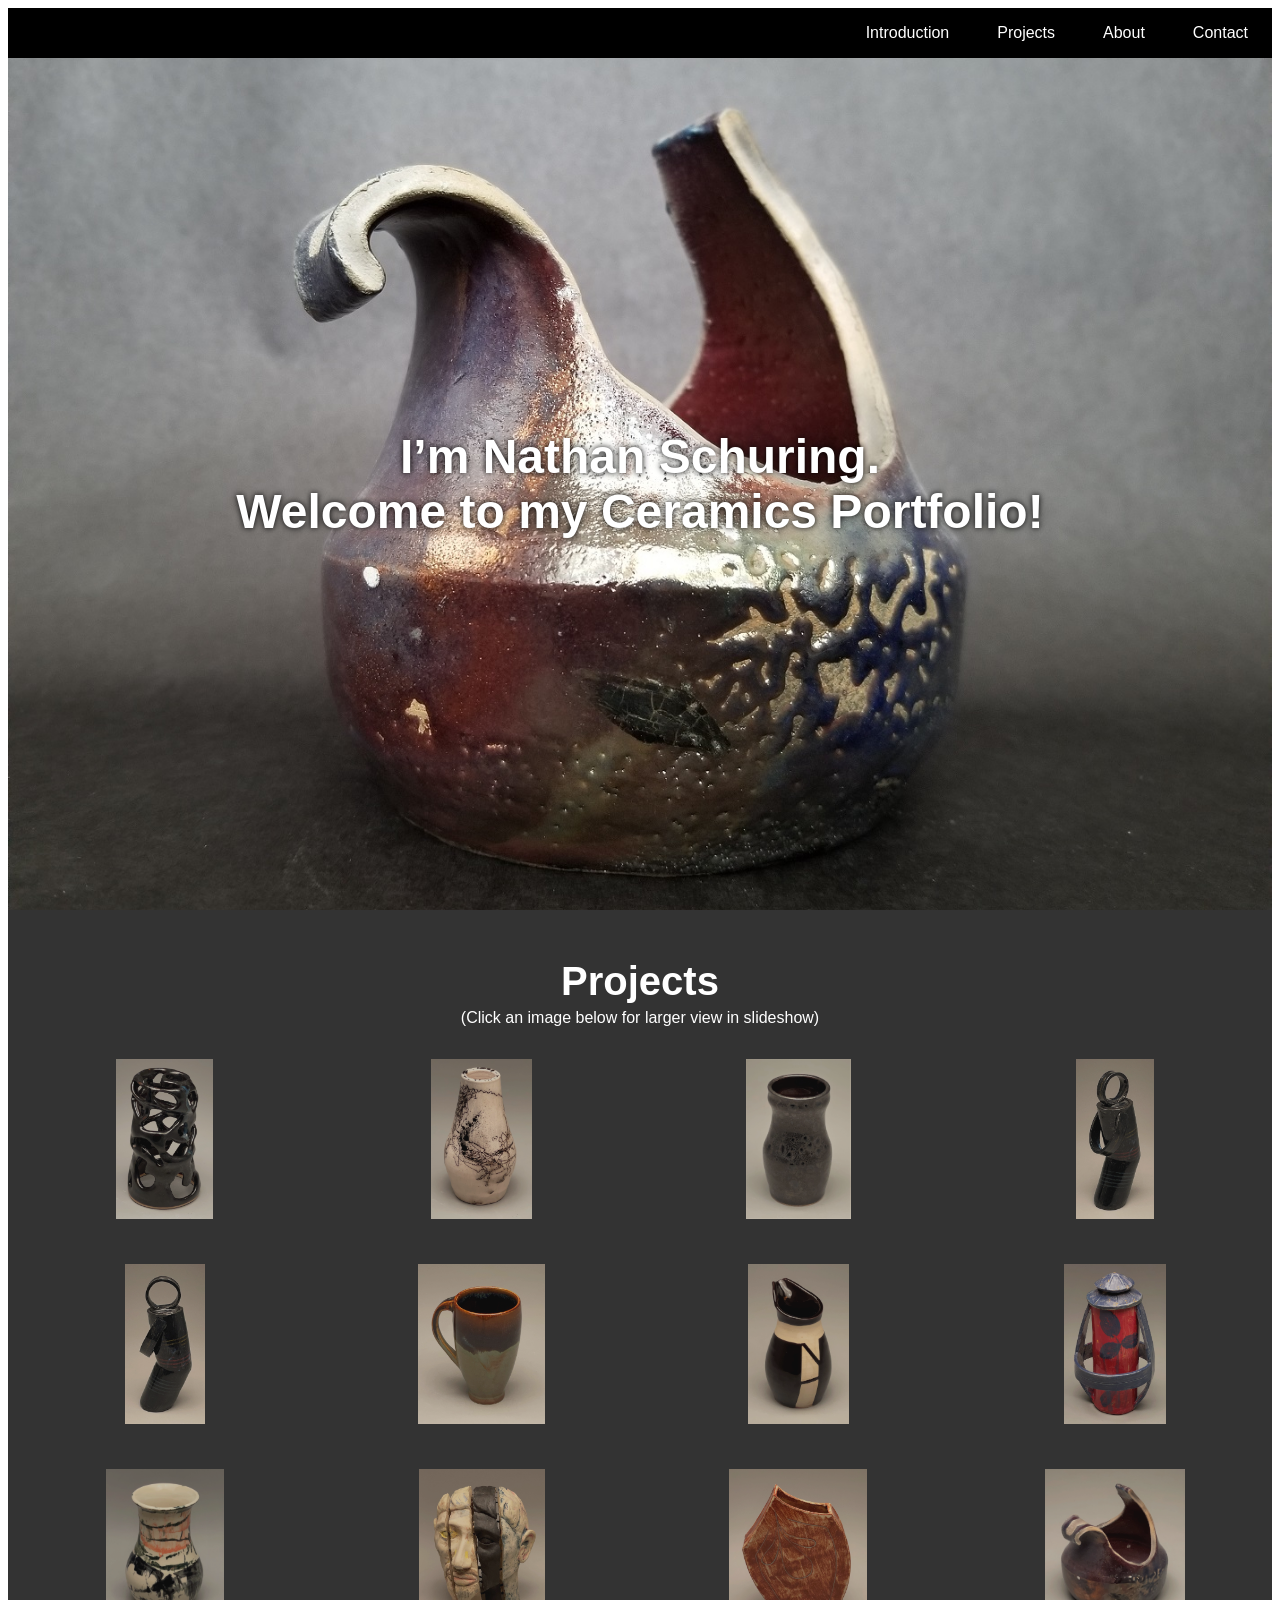
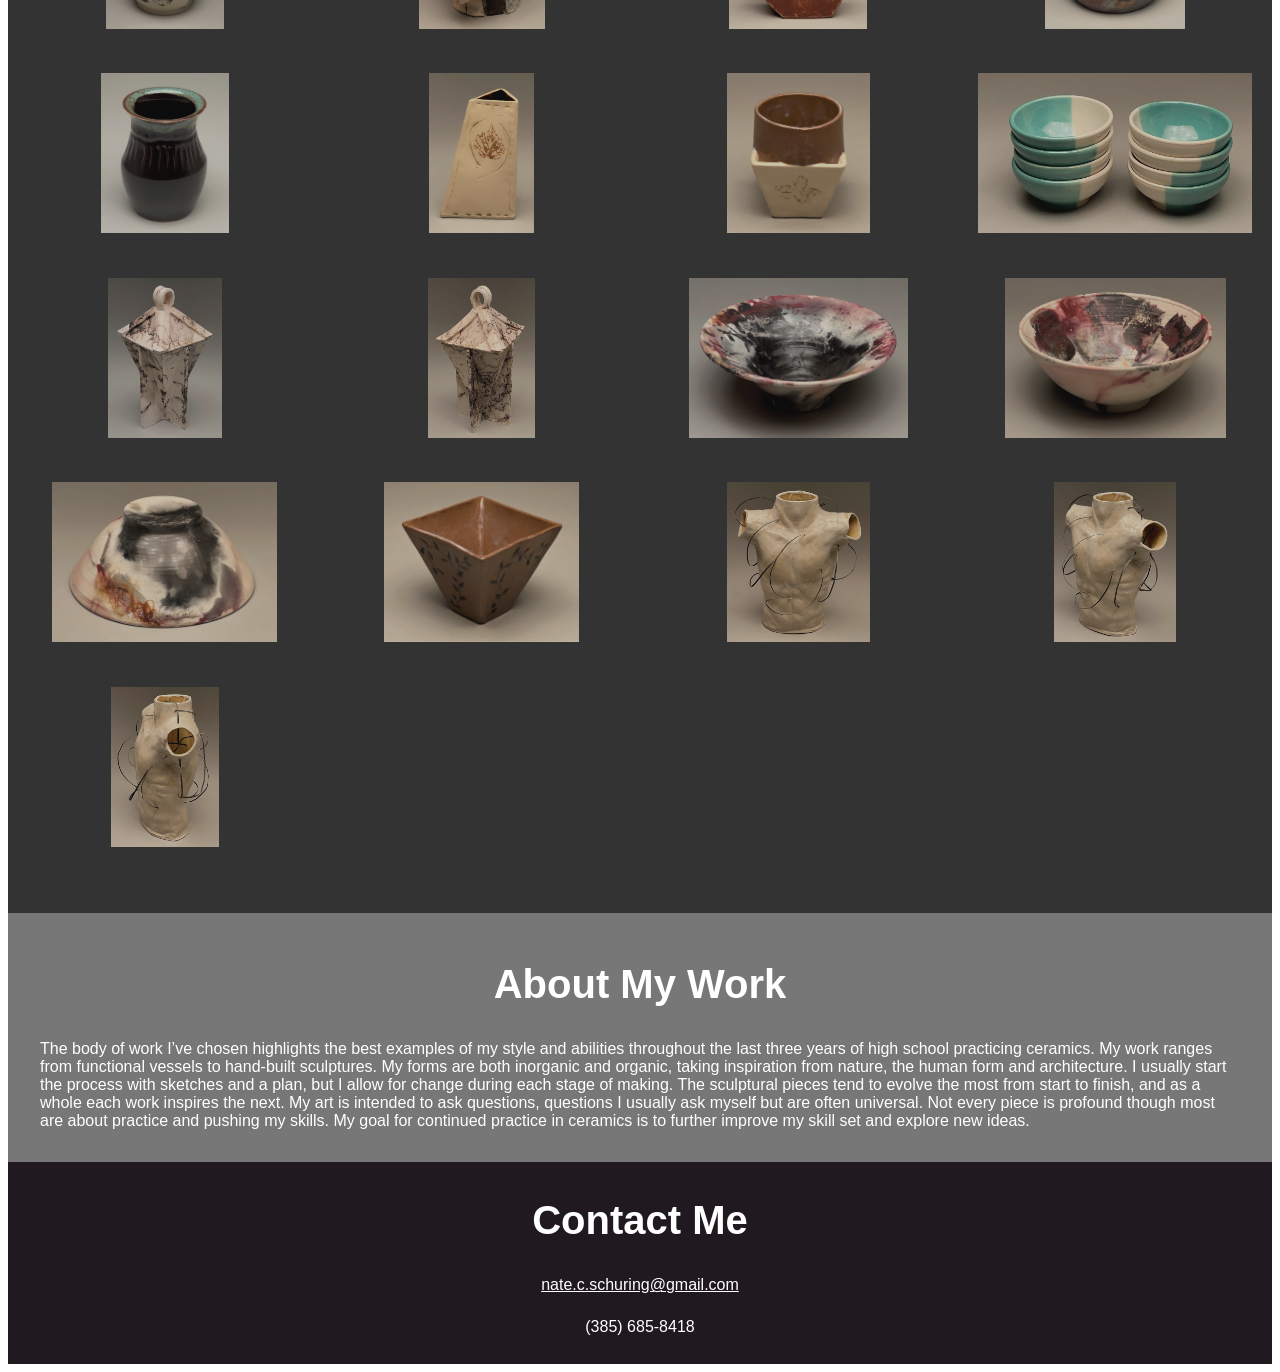
==== index.html @ 5fd90b43 "Edit of About narrative" ====
<!DOCTYPE html>

<html lang="en">

<head>

  <meta charset="utf-8" />

  <meta name="viewport" content="width=device-width, initial-scale=1.0" />

  <!--[if lt IE 9]>
    <script src="https://oss.maxcdn.com/libs/html5shiv/3.7.0/html5shiv.js"></script>
  <![endif]-->

<title>Nate Schuring’s Ceramics</title>

<link rel="stylesheet" type="text/css" href="nates.css">

<script src="nates.js">
</script>

<style>

</style>

</head>


<body id="top">

  <nav class="navbar" id="navbar">
    <div class="container" onclick="hamToggle(this)">
      <div class="bar1"></div>
      <div class="bar2"></div>
      <div class="bar3"></div>
    </div>

    <a href="#top">Introduction</a>
    <a href="#projects">Projects</a>
    <a href="#about">About</a>
    <a href="#contact">Contact</a>

  </nav>


  <section id="welcome-section">
    <h1>
      I’m Nathan Schuring.<br />
      Welcome to my Ceramics Portfolio!
    </h1>
    
  </section>

  <section id="projects">
    <h2>
      Projects
    </h2>
    <p>(Click an image below for larger view in slideshow)
    </p>

    <div id="proj-pics">


      <div class="project-tile">
        <img class="img-responsive"
            src="IMG_8997.JPG" 
             onclick="openModal();currentSlide(1)"
             alt="">
      </div>

      <div class="project-tile">
        <img class="img-responsive"
            src="IMG_9013.JPG" 
             onclick="openModal();currentSlide(2)"
             alt="">
      </div>

      <div class="project-tile">
        <img class="img-responsive"
            src="IMG_9045.JPG" 
             onclick="openModal();currentSlide(3)"
             alt="">
      </div>

      <div class="project-tile">
        <img class="img-responsive"
            src="IMG_9053.JPG" 
             onclick="openModal();currentSlide(4)"
             alt="">
      </div>

      <div class="project-tile">
        <img class="img-responsive"
            src="IMG_9064.JPG" 
             onclick="openModal();currentSlide(5)"
             alt="">
      </div>

      <div class="project-tile">
        <img class="img-responsive"
            src="IMG_9075.JPG" 
             onclick="openModal();currentSlide(6)"
             alt="">
      </div>

      <div class="project-tile">
        <img class="img-responsive"
            src="IMG_9104.JPG" 
             onclick="openModal();currentSlide(7)"
             alt="">
      </div>

      <div class="project-tile">
        <img class="img-responsive"
            src="IMG_9137.JPG" 
             onclick="openModal();currentSlide(8)"
             alt="">
      </div>

      <div class="project-tile">
        <img class="img-responsive"
            src="IMG_9177.JPG" 
             onclick="openModal();currentSlide(9)"
             alt="">
      </div>

      <div class="project-tile">
        <img class="img-responsive"
            src="IMG_9205.JPG" 
             onclick="openModal();currentSlide(10)"
             alt="">
      </div>

      <div class="project-tile">
        <img class="img-responsive"
            src="IMG_9237.JPG" 
             onclick="openModal();currentSlide(11)"
             alt="">
      </div>

      <div class="project-tile">
        <img class="img-responsive"
            src="IMG_9299.JPG" 
             onclick="openModal();currentSlide(12)"
             alt="">
      </div>

      <div class="project-tile">
        <img class="img-responsive"
            src="IMG_9336.JPG" 
             onclick="openModal();currentSlide(13)"
             alt="">
      </div>

      <div class="project-tile">
        <img class="img-responsive"
            src="IMG_9363.JPG" 
             onclick="openModal();currentSlide(14)"
             alt="">
      </div>

      <div class="project-tile">
        <img class="img-responsive"
            src="IMG_9386.JPG" 
             onclick="openModal();currentSlide(15)"
             alt="">
      </div>

      <div class="project-tile">
        <img class="img-responsive"
            src="IMG_9414.JPG" 
             onclick="openModal();currentSlide(16)"
             alt="">
      </div>

      <div class="project-tile">
        <img class="img-responsive"
            src="IMG_9429.JPG" 
             onclick="openModal();currentSlide(17)"
             alt="">
      </div>

      <div class="project-tile">
        <img class="img-responsive"
            src="IMG_9456.JPG" 
             onclick="openModal();currentSlide(18)"
             alt="">
      </div>

      <div class="project-tile">
        <img class="img-responsive"
            src="IMG_9475.JPG" 
             onclick="openModal();currentSlide(19)"
             alt="">
      </div>

      <div class="project-tile">
        <img class="img-responsive"
            src="IMG_9497.JPG" 
             onclick="openModal();currentSlide(20)"
             alt="">
      </div>

      <div class="project-tile">
        <img class="img-responsive"
            src="IMG_9535.JPG" 
             onclick="openModal();currentSlide(21)"
             alt="">
      </div>

      <div class="project-tile">
        <img class="img-responsive"
            src="IMG_9545.JPG" 
             onclick="openModal();currentSlide(22)"
             alt="">
      </div>

      <div class="project-tile">
        <img class="img-responsive"
            src="IMG_9574.JPG" 
             onclick="openModal();currentSlide(23)"
             alt="">
      </div>

      <div class="project-tile">
        <img class="img-responsive"
            src="IMG_9598.JPG" 
             onclick="openModal();currentSlide(24)"
             alt="">
      </div>

      <div class="project-tile">
        <img class="img-responsive"
            src="IMG_9615.JPG" 
             onclick="openModal();currentSlide(25)"
             alt="">
      </div>





    </div> <! /#proj-pics -->

  </section>
  
  
  <!-- The Modal/Lightbox -->
<div id="myModal" class="modal">
  <span class="close cursor" onclick="closeModal()">&times;</span>
  <div class="modal-content">

    <div class="mySlides">
      <div class="numbertext">1 / 25</div>
      <img class="img-responsive" src="IMG_8997.JPG">
    </div>

    <div class="mySlides">
      <div class="numbertext">2 / 25</div>
      <img class="img-responsive" src="IMG_9013.JPG">
    </div>

    <div class="mySlides">
      <div class="numbertext">3 / 25</div>
      <img class="img-responsive" src="IMG_9045.JPG">
    </div>

    <div class="mySlides">
      <div class="numbertext">4 / 25</div>
      <img class="img-responsive" src="IMG_9053.JPG">
    </div>

    <div class="mySlides">
      <div class="numbertext">5 / 25</div>
      <img class="img-responsive" src="IMG_9064.JPG">
    </div>

    <div class="mySlides">
      <div class="numbertext">6 / 25</div>
      <img class="img-responsive" src="IMG_9075.JPG">
    </div>

    <div class="mySlides">
      <div class="numbertext">7 / 25</div>
      <img class="img-responsive" src="IMG_9104.JPG">
    </div>

    <div class="mySlides">
      <div class="numbertext">8 / 25</div>
      <img class="img-responsive" src="IMG_9137.JPG">
    </div>

    <div class="mySlides">
      <div class="numbertext">9 / 25</div>
      <img class="img-responsive" src="IMG_9177.JPG">
    </div>

    <div class="mySlides">
      <div class="numbertext">10 / 25</div>
      <img class="img-responsive" src="IMG_9205.JPG">
    </div>

    <div class="mySlides">
      <div class="numbertext">11 / 25</div>
      <img class="img-responsive" src="IMG_9237.JPG">
    </div>

    <div class="mySlides">
      <div class="numbertext">12 / 25</div>
      <img class="img-responsive" src="IMG_9299.JPG">
    </div>

    <div class="mySlides">
      <div class="numbertext">13 / 25</div>
      <img class="img-responsive" src="IMG_9336.JPG">
    </div>

    <div class="mySlides">
      <div class="numbertext">14 / 25</div>
      <img class="img-responsive" src="IMG_9363.JPG">
    </div>

    <div class="mySlides">
      <div class="numbertext">15 / 25</div>
      <img class="img-responsive" src="IMG_9386.JPG">
    </div>

    <div class="mySlides">
      <div class="numbertext">16 / 25</div>
      <img class="img-responsive" src="IMG_9414.JPG">
    </div>

    <div class="mySlides">
      <div class="numbertext">17 / 25</div>
      <img class="img-responsive" src="IMG_9429.JPG">
    </div>

    <div class="mySlides">
      <div class="numbertext">18 / 25</div>
      <img class="img-responsive" src="IMG_9456.JPG">
    </div>

    <div class="mySlides">
      <div class="numbertext">19 / 25</div>
      <img class="img-responsive" src="IMG_9475.JPG">
    </div>

    <div class="mySlides">
      <div class="numbertext">20 / 25</div>
      <img class="img-responsive" src="IMG_9497.JPG">
    </div>

    <div class="mySlides">
      <div class="numbertext">21 / 25</div>
      <img class="img-responsive" src="IMG_9535.JPG">
    </div>

    <div class="mySlides">
      <div class="numbertext">22 / 25</div>
      <img class="img-responsive" src="IMG_9545.JPG">
    </div>

    <div class="mySlides">
      <div class="numbertext">23 / 25</div>
      <img class="img-responsive" src="IMG_9574.JPG">
    </div>

    <div class="mySlides">
      <div class="numbertext">24 / 25</div>
      <img class="img-responsive" src="IMG_9598.JPG">
    </div>

    <div class="mySlides">
      <div class="numbertext">25 / 25</div>
      <img class="img-responsive" src="IMG_9615.JPG">
    </div>



    <!-- Next/previous controls -->
    <a class="prev" onclick="plusSlides(-1)">&#10094;</a>
    <a class="next" onclick="plusSlides(1)">&#10095;</a>

    <!-- Caption text -->
    <div class="caption-container">
      <p id="caption"></p>
    </div>

  </div>
</div>
<!-- / of The Modal/Lightbox -->
  


  <section id="about">
    <h2>
      About My Work
    </h2>

    <p>The body of work I’ve chosen highlights the best examples of my style and abilities throughout the last three years of high school practicing ceramics. My work ranges from functional vessels to hand-built sculptures. My forms are both inorganic and organic, taking inspiration from nature, the human form and architecture. I usually start the process with sketches and a plan, but I allow for change during each stage of making. The sculptural pieces tend to evolve the most from start to finish, and as a whole each work inspires the next. My art is intended to ask questions, questions I usually ask myself but are often universal. Not every piece is profound though most are about practice and pushing my skills. My goal for continued practice in ceramics is to further improve my skill set and explore new ideas. 
    </p>

  </section>


  <section id="contact">
    <h2>
      Contact Me
    </h2>
    <a href="mailto:nate.c.schuring@gmail.com">nate.c.schuring@gmail.com</a>
    <p>(385) 685-8418</p>
  </section>


</body>
</html>
---- nates.css ----
* {
  box-sizing: border-box;
}

body {
  font-family:Verdana,Arial,sans-serif;
}
  
nav {
  background-color: black;
  width: 100%;
  display: flex;
  flex-direction: row;
  justify-content: flex-end;
  position: -webkit-sticky;
  position: sticky;
  top: 0;
  left: 0;
  z-index: 1;
}

.navbar a {
  color: white;
  padding: 1em 1.5em;
  text-decoration: none;
}

nav a:hover {
  color: black;
  background-color: #ddd;
}

.container {
    display: none;
}

#menu .container:hover {
    background-color: #444;
}

.bar1, .bar2, .bar3 {
  width: 20px;
  height: 3px;
  background-color: #fff;
  transition: 0.3s;
}

.bar1 {
    margin: 1px 0px 3px 0px;
}

.bar2 {
    margin: 3px 0px 3px 0px;
}

.bar3 {
    margin: 3px 0px 3px 0px;
}

.change .bar1 {
  -ms-transform: rotate(-45deg) translate(-4px, 4px);
  -webkit-transform: rotate(-45deg) translate(-4px, 4px);
  transform: rotate(-45deg) translate(-4px, 4px);
}

.change .bar2 {opacity: 0;}

.change .bar3 {
  margin: 3px 0px 3px 0px;
  -ms-transform: rotate(45deg) translate(-4.5px, -4.5px);
  -webkit-transform: rotate(45deg) translate(-4.5px, -4.5px);
  transform: rotate(45deg) translate(-4.5px, -4.5px);
}



#welcome-section {
  background-color: #334;
  color: white;
  text-shadow: 0 0 6px #000;
  height: calc(100vh - 3em);
  background-color: #889499;
  background-image: url('bg2.jpg');
  background-repeat: no-repeat;
  background-size: 100% 100%;
  background-position: center;
  background-size: cover;
  display: flex;
  flex-direction: column;
  justify-content: center;
  align-items: center;
  width: 100%;
}

h1 {
  text-align: center;
  font-size: 3em;
}

h2 {
  text-align: center;
  font-size: 2.5em;
  color: white;
}

#about {
  background-color: #777;
  padding: 1em 2em;
}

#about p {
  color: white;
/*  text-shadow: 0px 0px 2px black; */
}



#projects {
  background-color: #333;
  padding-top: 1em;
}

#projects p {
  color: white;
  text-align: center;
  margin: -1.75em 0em 2em 0em;
}

#proj-pics {
  display: grid;
  grid-template-columns: repeat(4, 1fr);
  grid-template-rows: repeat(15, auto);
  grid-gap: 3px;
}

.project-tile {
  position: relative;
  margin-bottom: 1em;
  padding: 0em;
  background-color: transparent;
  text-align: center;
}

.project-tile img {
  margin-bottom: 1.6em;
  max-height: 160px;
  opacity: 0.75;
}

.project-tile img:hover {
  opacity: 1;
}

.project-tile p {
  margin: 0;
  background: transparent;
  color: white;
  padding: .25em 0em;
  width: 100%;
  position: absolute;
  bottom: 0px;
  right: 0px;
}

#contact {
  background-color: #201a20;
  padding: 0.2em;
}

#contact a, #contact p {
  display: block;
  color: white;
  text-align: center;
  margin-bottom: 1.5em;
}


/* The Modal (background) */
.modal {
  display: none;
  position: fixed;
  z-index: 1;
  padding-top: 1em;
  left: 0;
  top: 0;
  width: 100%;
  height: 100%;
  overflow: auto;
  background-color: black;
  height: 100vh;
  width: 100vw;
}

/* Modal Content */
.modal-content {
  position: relative;
  background-color: black;
  margin: auto;
  padding: 0;
  width: 90%;
  max-height: calc(100vh - 2em);
  max-width: calc(100vw - 2em);
}

.img-responsive {
  display: block;
  max-height: calc(100vh - 2em);
/*  max-width: calc(100vw - 2em); */
  max-width: 100%;
  margin: 0 auto;
}

/* The Close Button */
.close {
  color: white;
  position: absolute;
  top: 0.4em;
  right: 0.7em;
  font-size: 35px;
  font-weight: bold;
  z-index: 1;
}

.close:hover,
.close:focus {
  color: #999;
  text-decoration: none;
  cursor: pointer;
}

/* Hide the slides by default */
.mySlides {
  display: none;
}

/* Next & previous buttons */
.prev,
.next {
  cursor: pointer;
  position: absolute;
  top: 50%;
  width: auto;
  padding: 16px;
  margin-top: -50px;
  color: white;
  font-weight: bold;
  font-size: 20px;
  transition: 0.6s ease;
  border-radius: 0 3px 3px 0;
  user-select: none;
  -webkit-user-select: none;
}

/* Position the "next button" to the right */
.next {
  right: 0;
  border-radius: 3px 0 0 3px;
}

/* On hover, add a black background color with a little bit see-through */
.prev:hover,
.next:hover {
  background-color: rgba(0, 0, 0, 0.8);
}

/* Number text (1/3 etc) */
.numbertext {
  color: #f2f2f2;
  font-size: 12px;
  padding: 8px 12px;
  position: absolute;
  top: 0;
}

/* Caption text */
.caption-container {
  text-align: center;
  background-color: black;
  padding: 2px 16px;
  color: white;
}

img.demo {
  opacity: 0.6;
}

.active,
.demo:hover {
  opacity: 1;
}

img.hover-shadow {
  transition: 0.3s;
}

.hover-shadow:hover {
  box-shadow: 0 4px 8px 0 rgba(0, 0, 0, 0.2), 0 6px 20px 0 rgba(0, 0, 0, 0.19);
}




@media only screen and (max-width:800px) {
  #proj-pics {
    grid-template-columns: repeat(3, 1fr);
  }
}

@media only screen and (max-width:600px) {
  nav {
     display: block;
     overflow: auto;
  }
  #proj-pics {
    grid-template-columns: repeat(2, 1fr);
  }
  .project-tile img {
    max-height: 130px;
  }
  .container {
    background-color: black;
    float: right;
    top: 0;
    z-index: 2;
    padding: 1em;
    display: block;
    cursor: pointer;
  }
  .navbar a {
    float: none;
    display: none;
  }
  .navbar.responsive {
/*    position: relative; */
  }
  .navbar.responsive a {
    float: none;
    display: block;
    text-align: left;
    width: 100%;
  }
}

@media only screen and (max-width:400px) {
  #proj-pics {
    grid-template-columns: repeat(1, 1fr);
  }
}
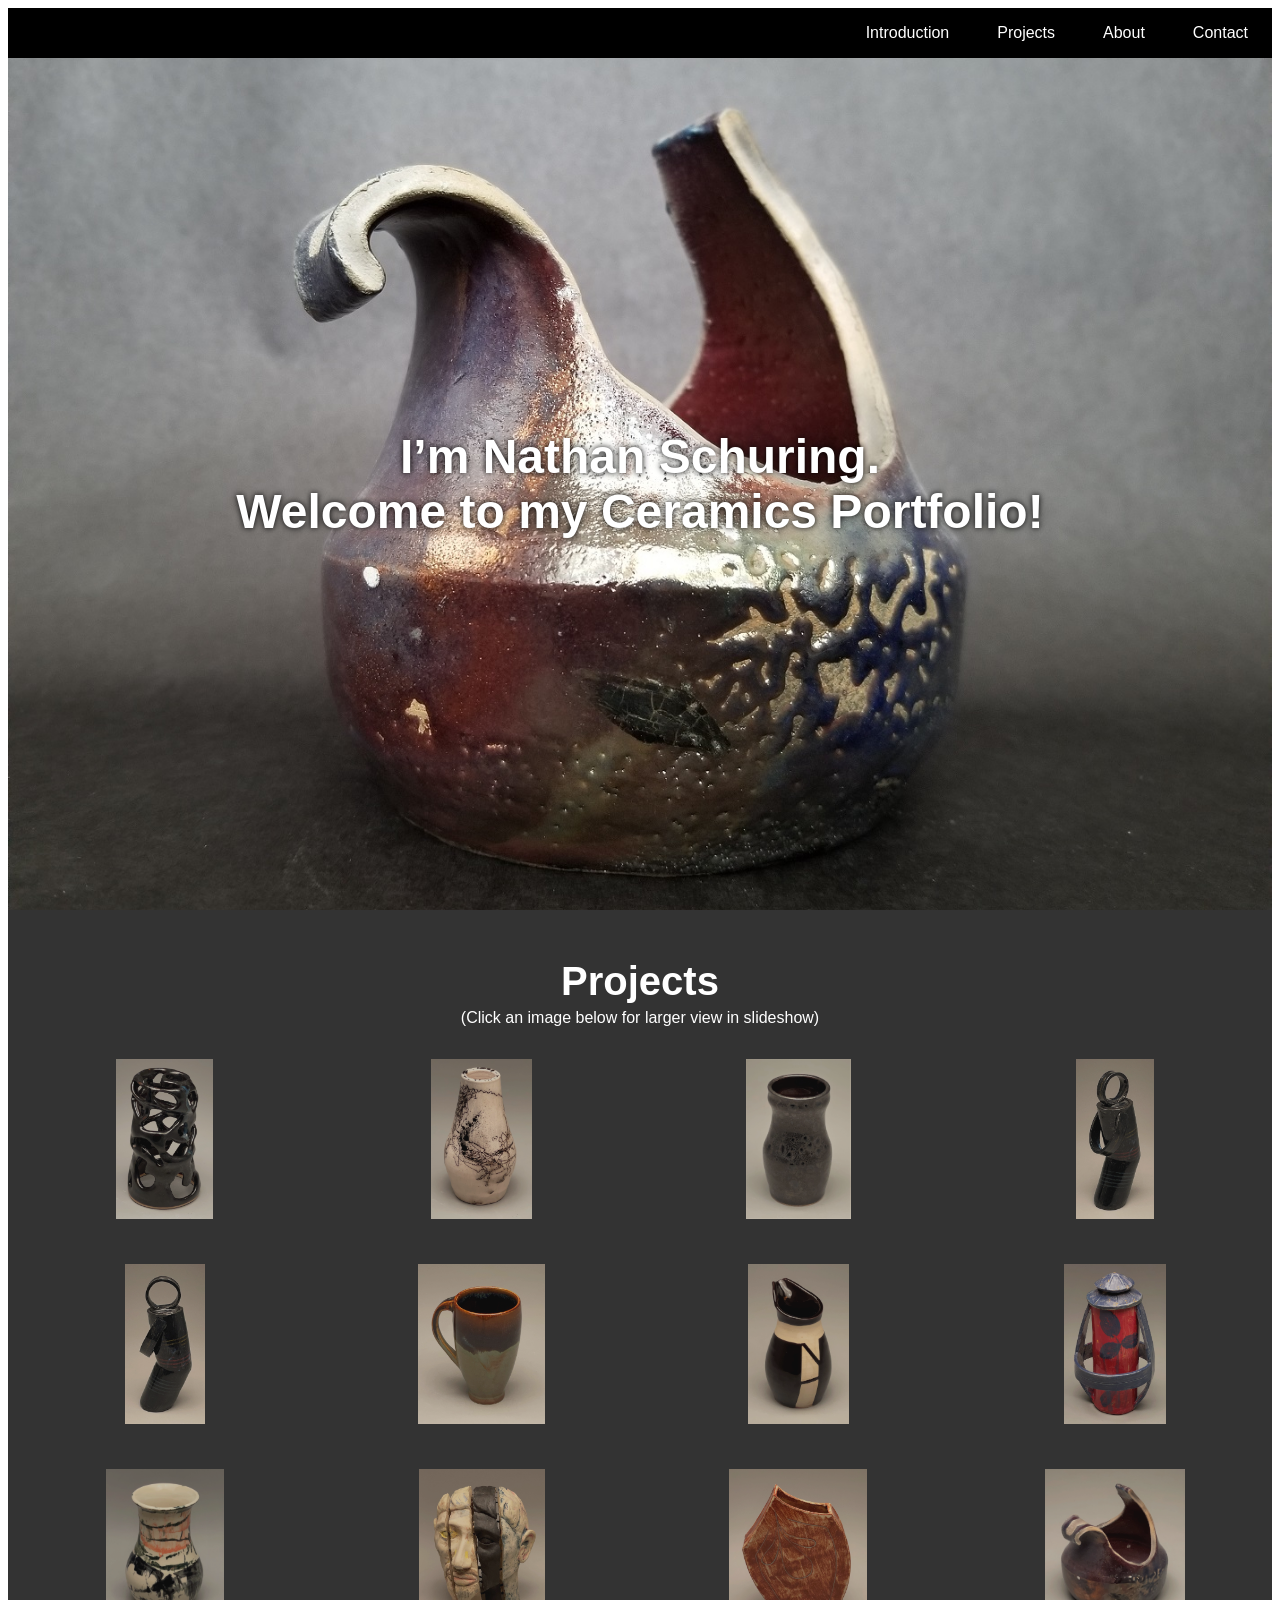
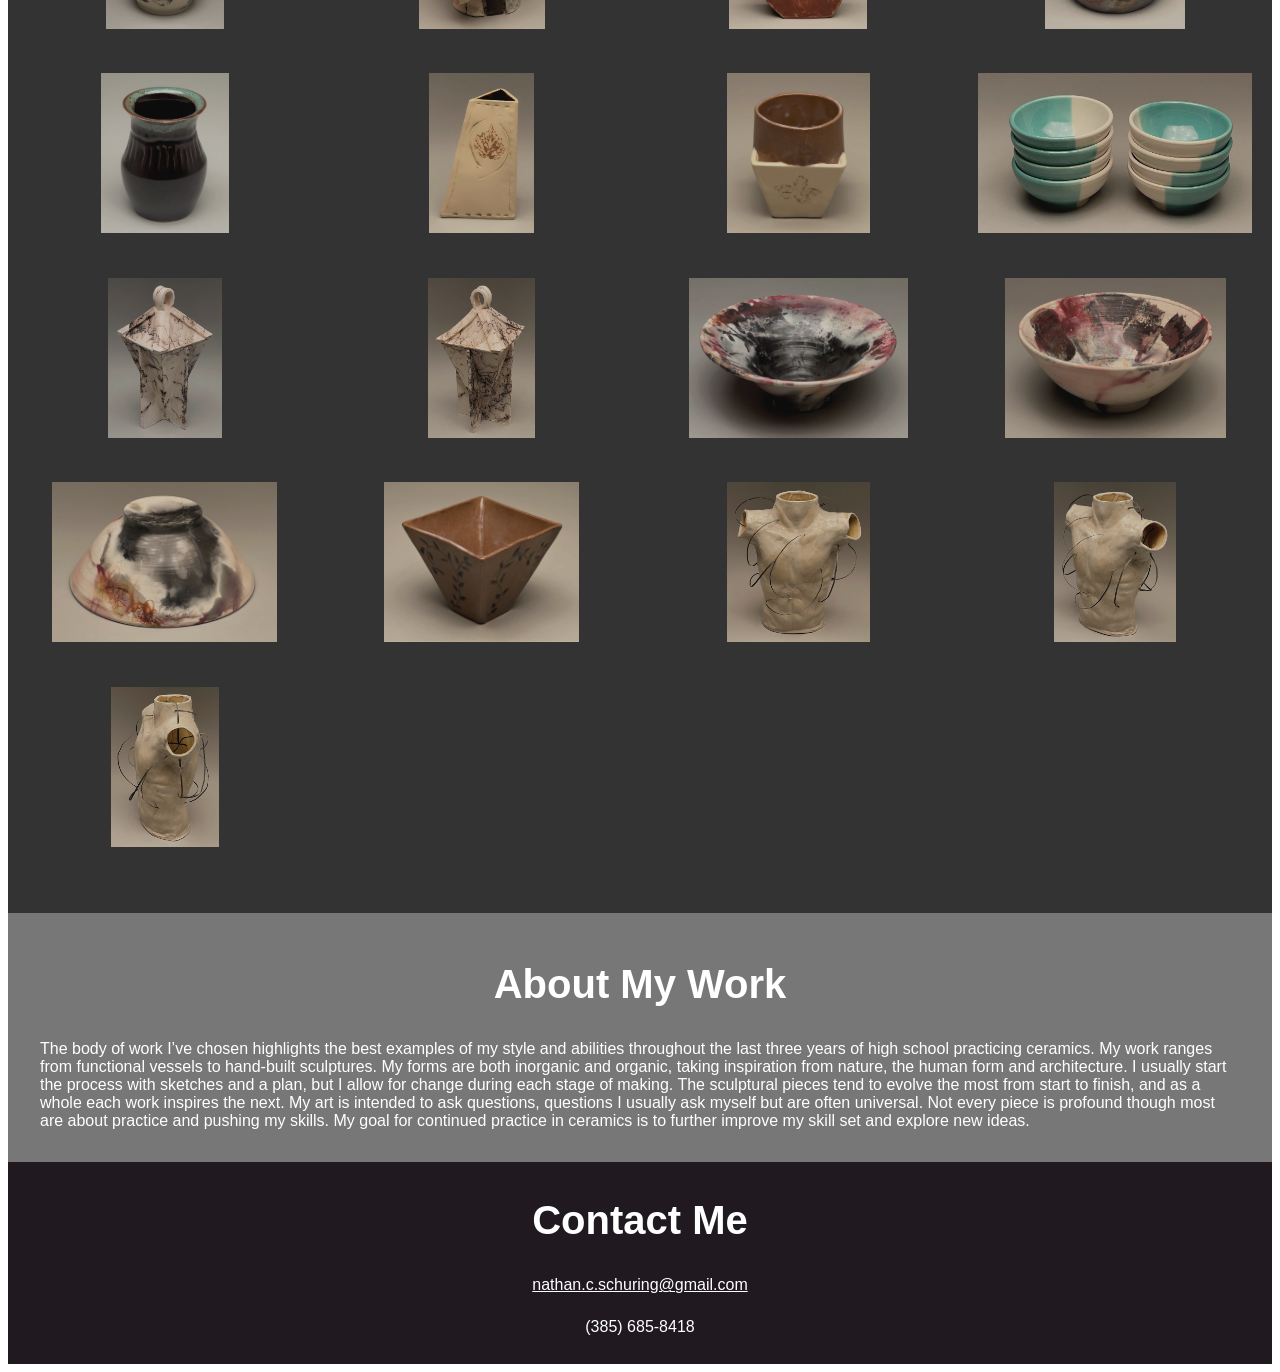
==== commit 2ae3fe9d: "Correct email" ====
--- a/index.html
+++ b/index.html
@@ -407,7 +407,7 @@
     <h2>
       Contact Me
     </h2>
-    <a href="mailto:nate.c.schuring@gmail.com">nate.c.schuring@gmail.com</a>
+    <a href="mailto:nate.c.schuring@gmail.com">nathan.c.schuring@gmail.com</a>
     <p>(385) 685-8418</p>
   </section>
 
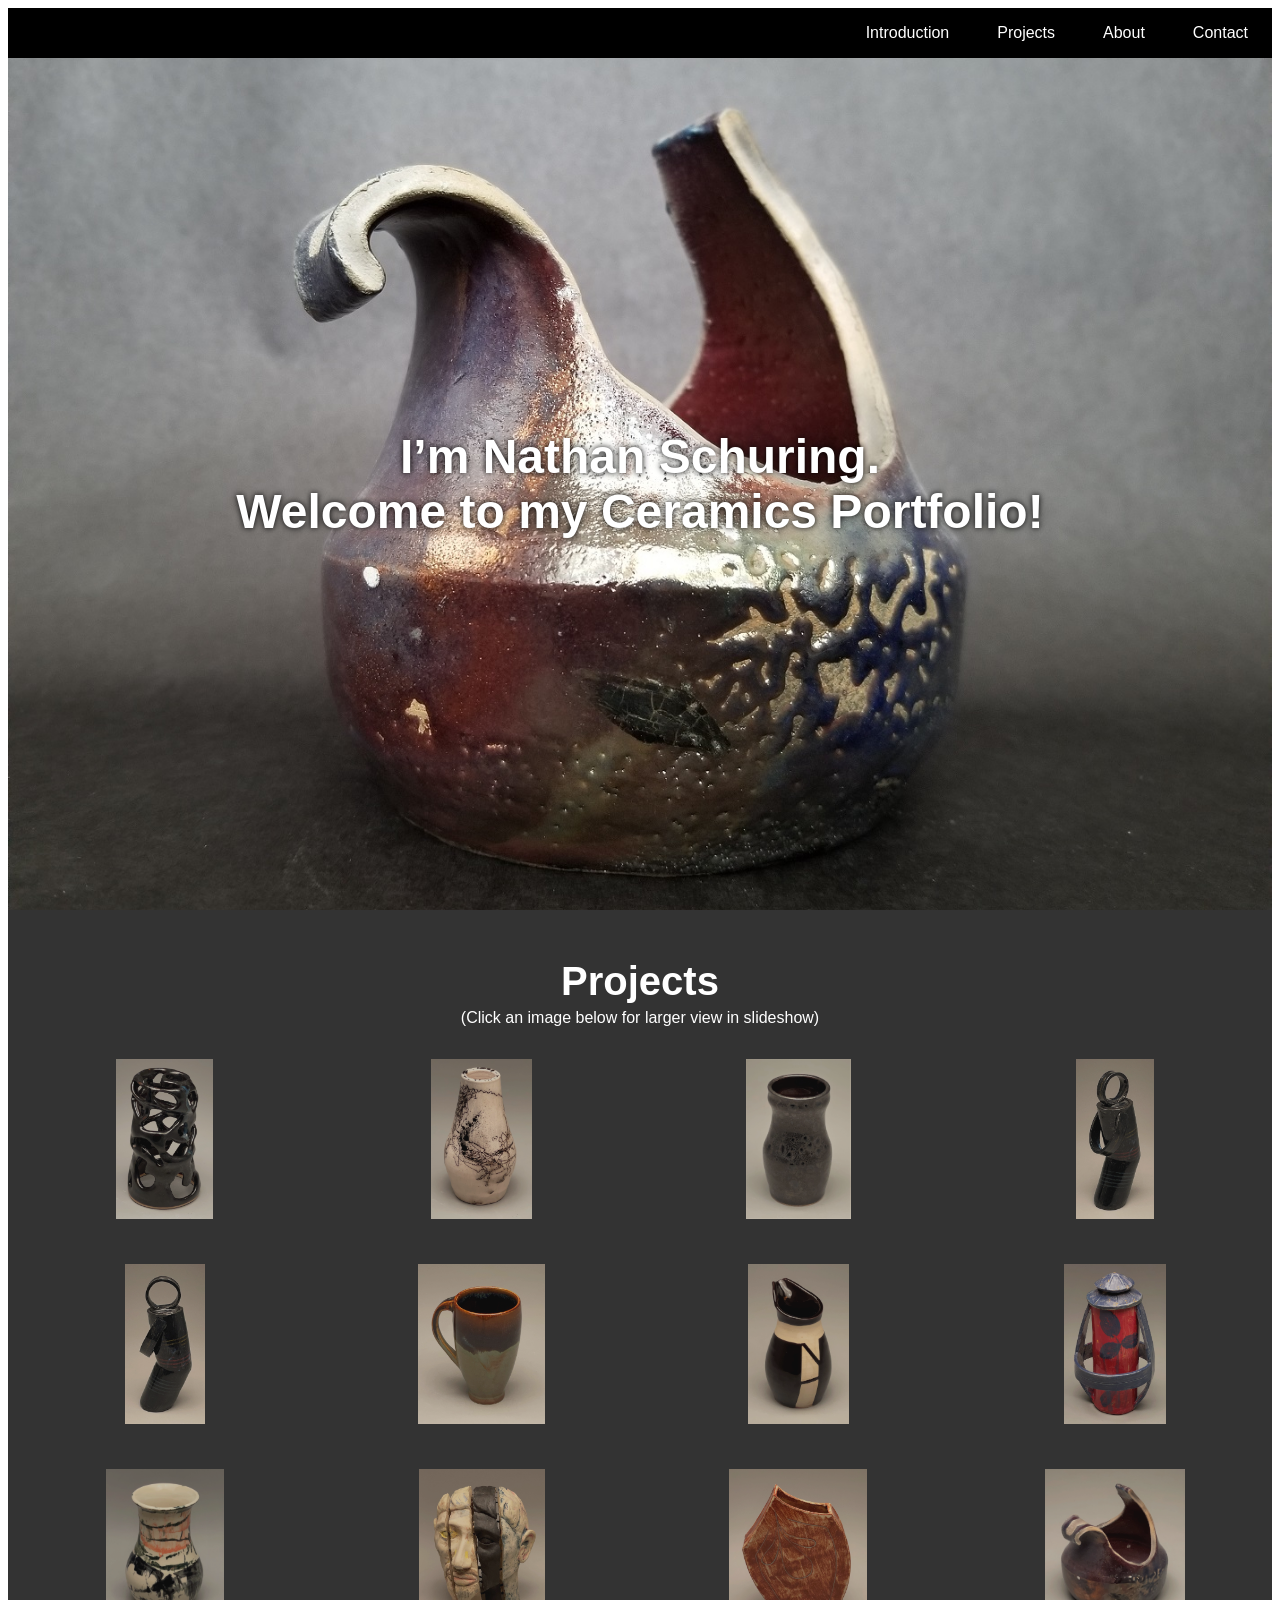
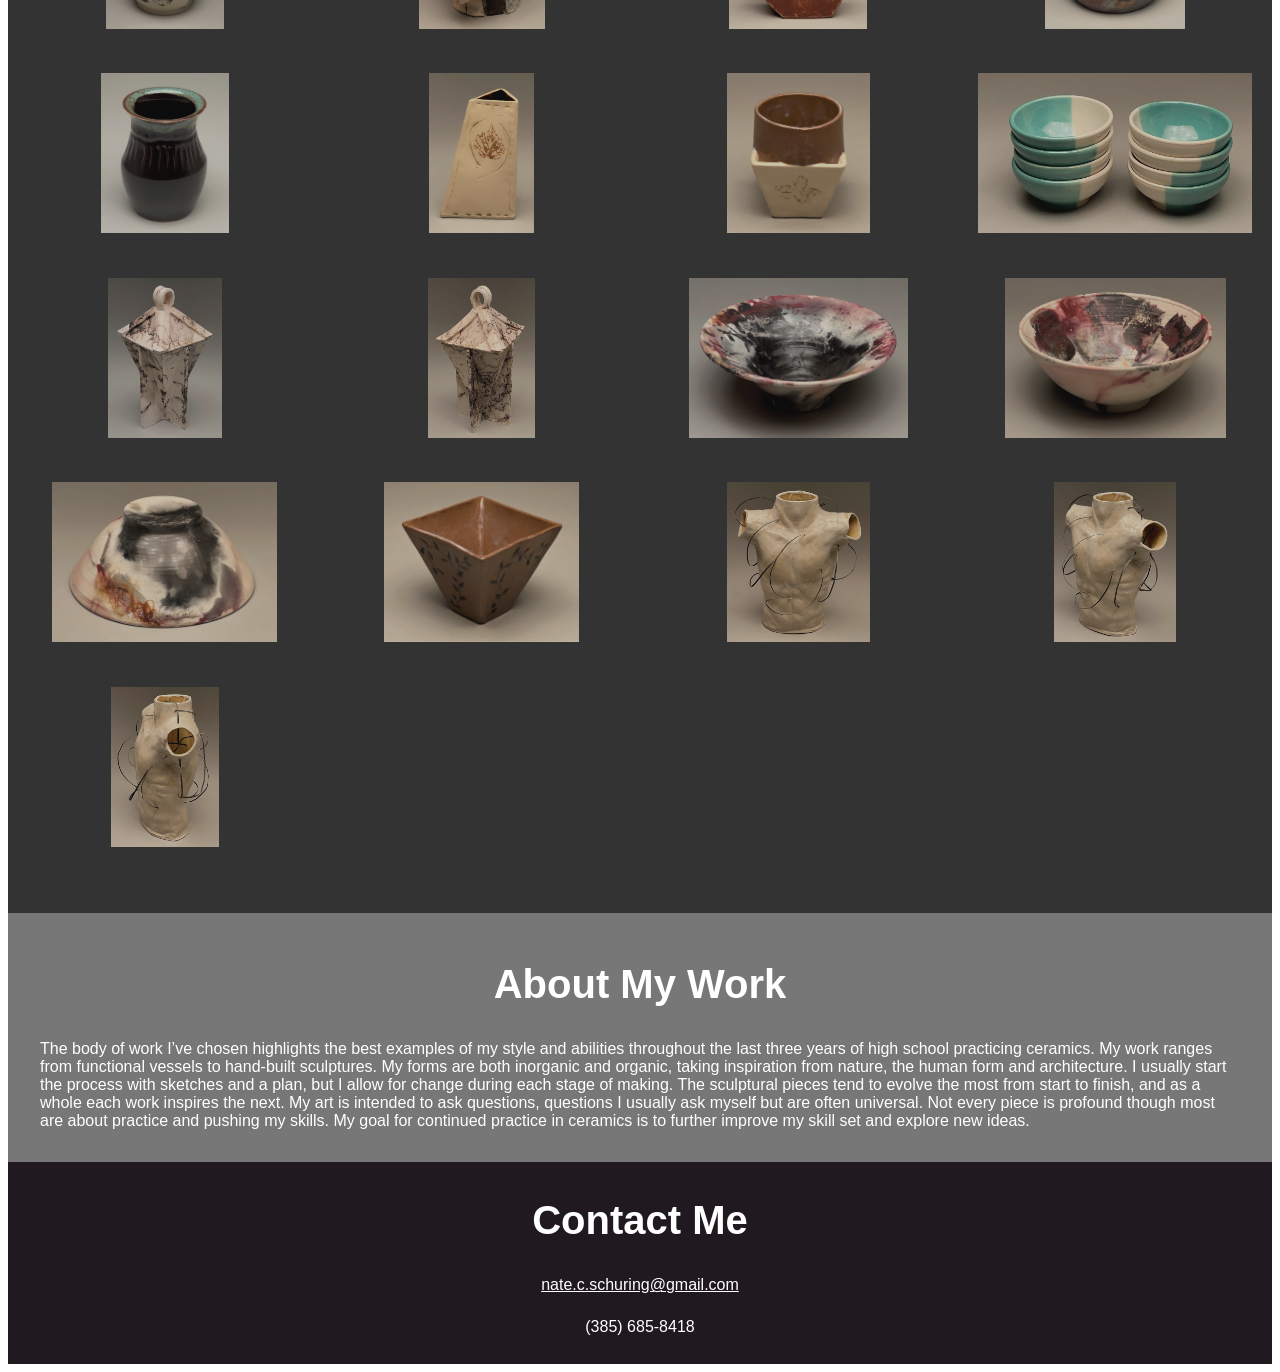
==== commit c53caef9: "fix position of prev, next, close buttons" ====
--- a/index.html
+++ b/index.html
@@ -377,16 +377,17 @@
 
 
 
+    <!-- Caption text -->
+    <div class="caption-container">
+      <p id="caption"></p>
+    </div>
+
+  </div>
+
     <!-- Next/previous controls -->
     <a class="prev" onclick="plusSlides(-1)">&#10094;</a>
     <a class="next" onclick="plusSlides(1)">&#10095;</a>
 
-    <!-- Caption text -->
-    <div class="caption-container">
-      <p id="caption"></p>
-    </div>
-
-  </div>
 </div>
 <!-- / of The Modal/Lightbox -->
   
@@ -397,7 +398,7 @@
       About My Work
     </h2>
 
-    <p>The body of work I’ve chosen highlights the best examples of my style and abilities throughout the last three years of high school practicing ceramics. My work ranges from functional vessels to hand-built sculptures. My forms are both inorganic and organic, taking inspiration from nature, the human form and architecture. I usually start the process with sketches and a plan, but I allow for change during each stage of making. The sculptural pieces tend to evolve the most from start to finish, and as a whole each work inspires the next. My art is intended to ask questions, questions I usually ask myself but are often universal. Not every piece is profound though most are about practice and pushing my skills. My goal for continued practice in ceramics is to further improve my skill set and explore new ideas. 
+    <p>The body of work I’ve chosen highlights the best examples of my style and abilities throughout the last three years of high school practicing ceramics. My work ranges from functional vessels to hand-built sculptures. My forms are both inorganic and organic, taking inspiration from nature, the human form and architecture. I usually start the process with sketches and a plan, but I allow for change during each stage of making. The sculptural pieces tend to evolve the most from start to finish, and as a whole each work inspires the next. My art is intended to ask questions, questions I usually ask myself but are often universal. Not every piece is profound though most are about practice and pushing my skills. My goal for continued practice in ceramics is to further improve my skill set and explore new ideas.
     </p>
 
   </section>
@@ -407,10 +408,10 @@
     <h2>
       Contact Me
     </h2>
-    <a href="mailto:nate.c.schuring@gmail.com">nathan.c.schuring@gmail.com</a>
+    <a href="mailto:nathan.c.schuring@gmail.com">nate.c.schuring@gmail.com</a>
     <p>(385) 685-8418</p>
   </section>
 
 
 </body>
-</html>
+</html>
--- a/nates.css
+++ b/nates.css
@@ -110,7 +110,6 @@
 
 #about p {
   color: white;
-/*  text-shadow: 0px 0px 2px black; */
 }
 
 
@@ -197,15 +196,15 @@
   background-color: black;
   margin: auto;
   padding: 0;
-  width: 90%;
+  width: 85%;
   max-height: calc(100vh - 2em);
-  max-width: calc(100vw - 2em);
+  max-width: calc(100vw - 5em);
 }
 
 .img-responsive {
   display: block;
   max-height: calc(100vh - 2em);
-/*  max-width: calc(100vw - 2em); */
+  max-width: calc(100vw - 5em);
   max-width: 100%;
   margin: 0 auto;
 }
@@ -213,7 +212,7 @@
 /* The Close Button */
 .close {
   color: white;
-  position: absolute;
+  position: fixed;
   top: 0.4em;
   right: 0.7em;
   font-size: 35px;
@@ -237,8 +236,8 @@
 .prev,
 .next {
   cursor: pointer;
-  position: absolute;
-  top: 50%;
+  position: fixed;
+  bottom: 55%;
   width: auto;
   padding: 16px;
   margin-top: -50px;
@@ -246,7 +245,6 @@
   font-weight: bold;
   font-size: 20px;
   transition: 0.6s ease;
-  border-radius: 0 3px 3px 0;
   user-select: none;
   -webkit-user-select: none;
 }
@@ -254,13 +252,19 @@
 /* Position the "next button" to the right */
 .next {
   right: 0;
-  border-radius: 3px 0 0 3px;
+  border-radius: 0.6em 0 0 0.6em;
+}
+
+/* Shape "previous button" */
+.prev {
+  left: 0;
+  border-radius: 0 0.6em 0.6em 0;
 }
 
 /* On hover, add a black background color with a little bit see-through */
 .prev:hover,
 .next:hover {
-  background-color: rgba(0, 0, 0, 0.8);
+  background-color: rgba(70, 70, 70, 0.75);
 }
 
 /* Number text (1/3 etc) */
@@ -345,4 +349,4 @@
   #proj-pics {
     grid-template-columns: repeat(1, 1fr);
   }
-}
+}
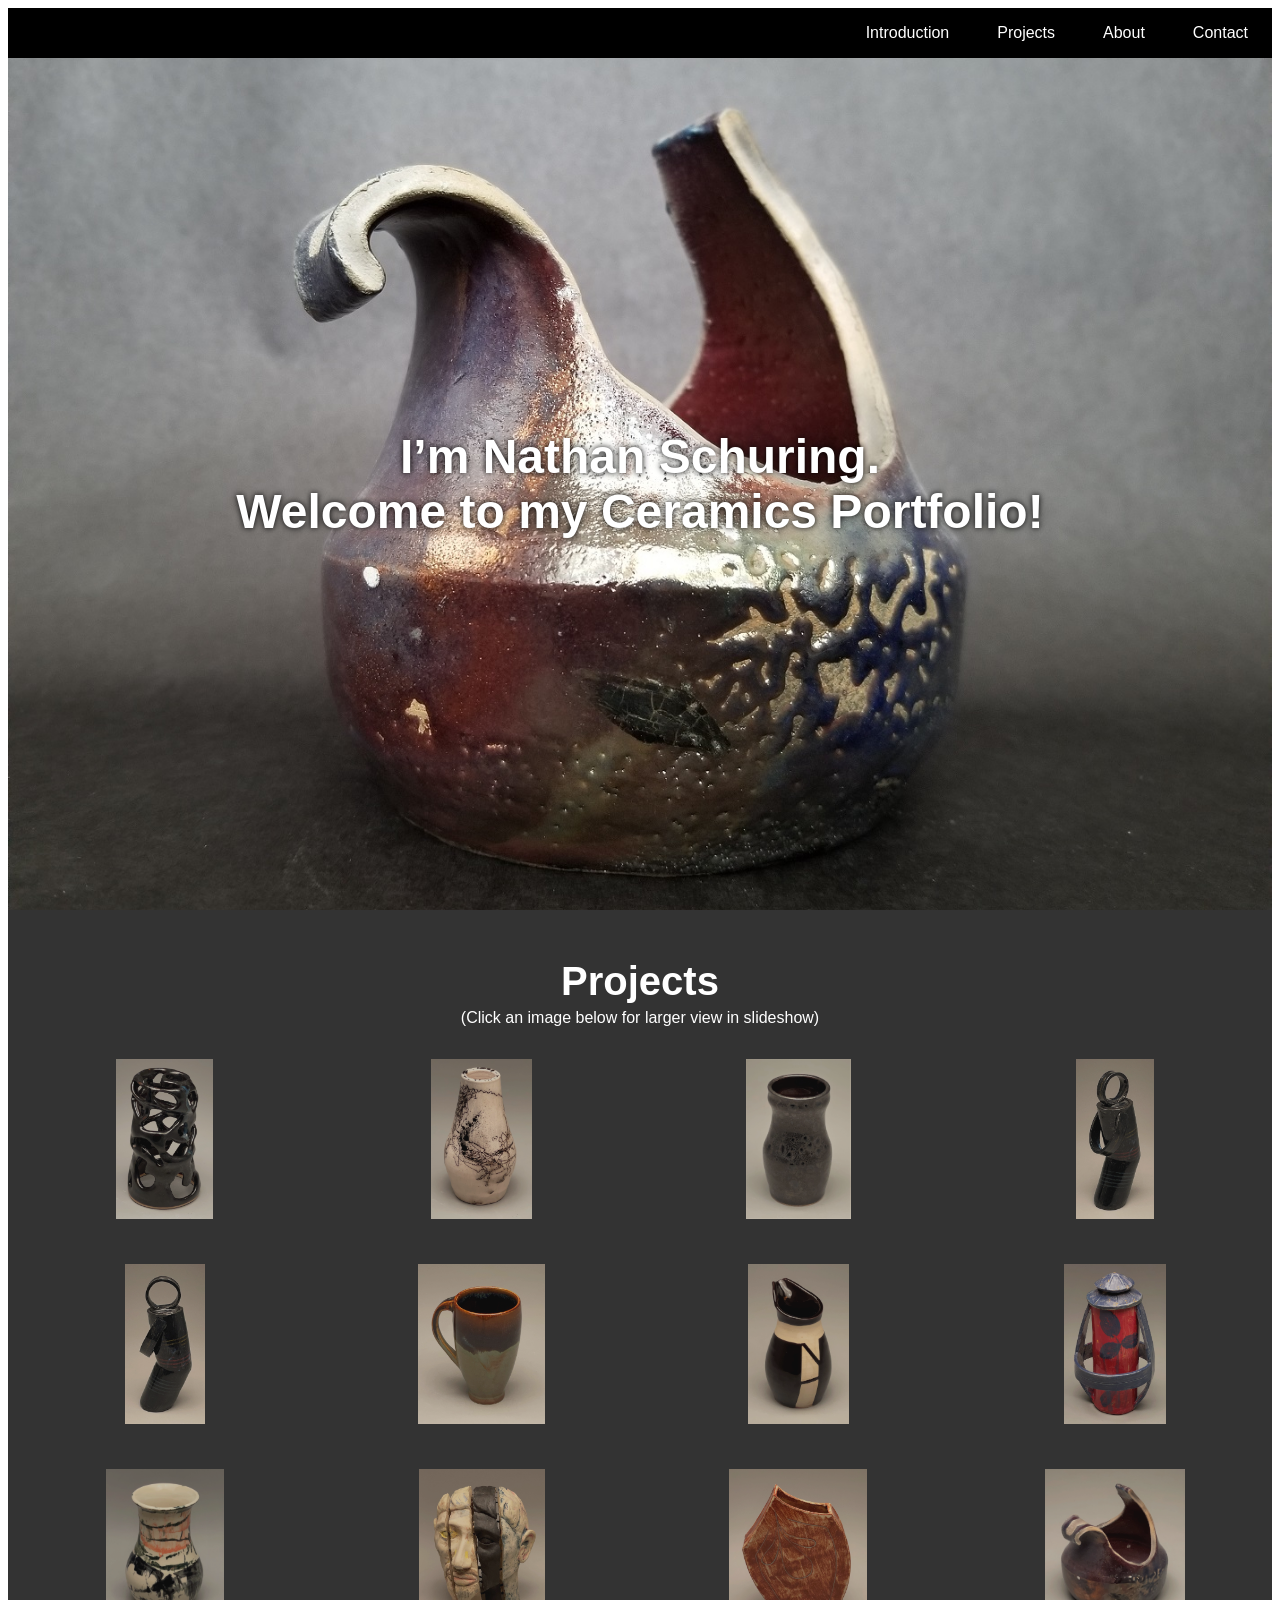
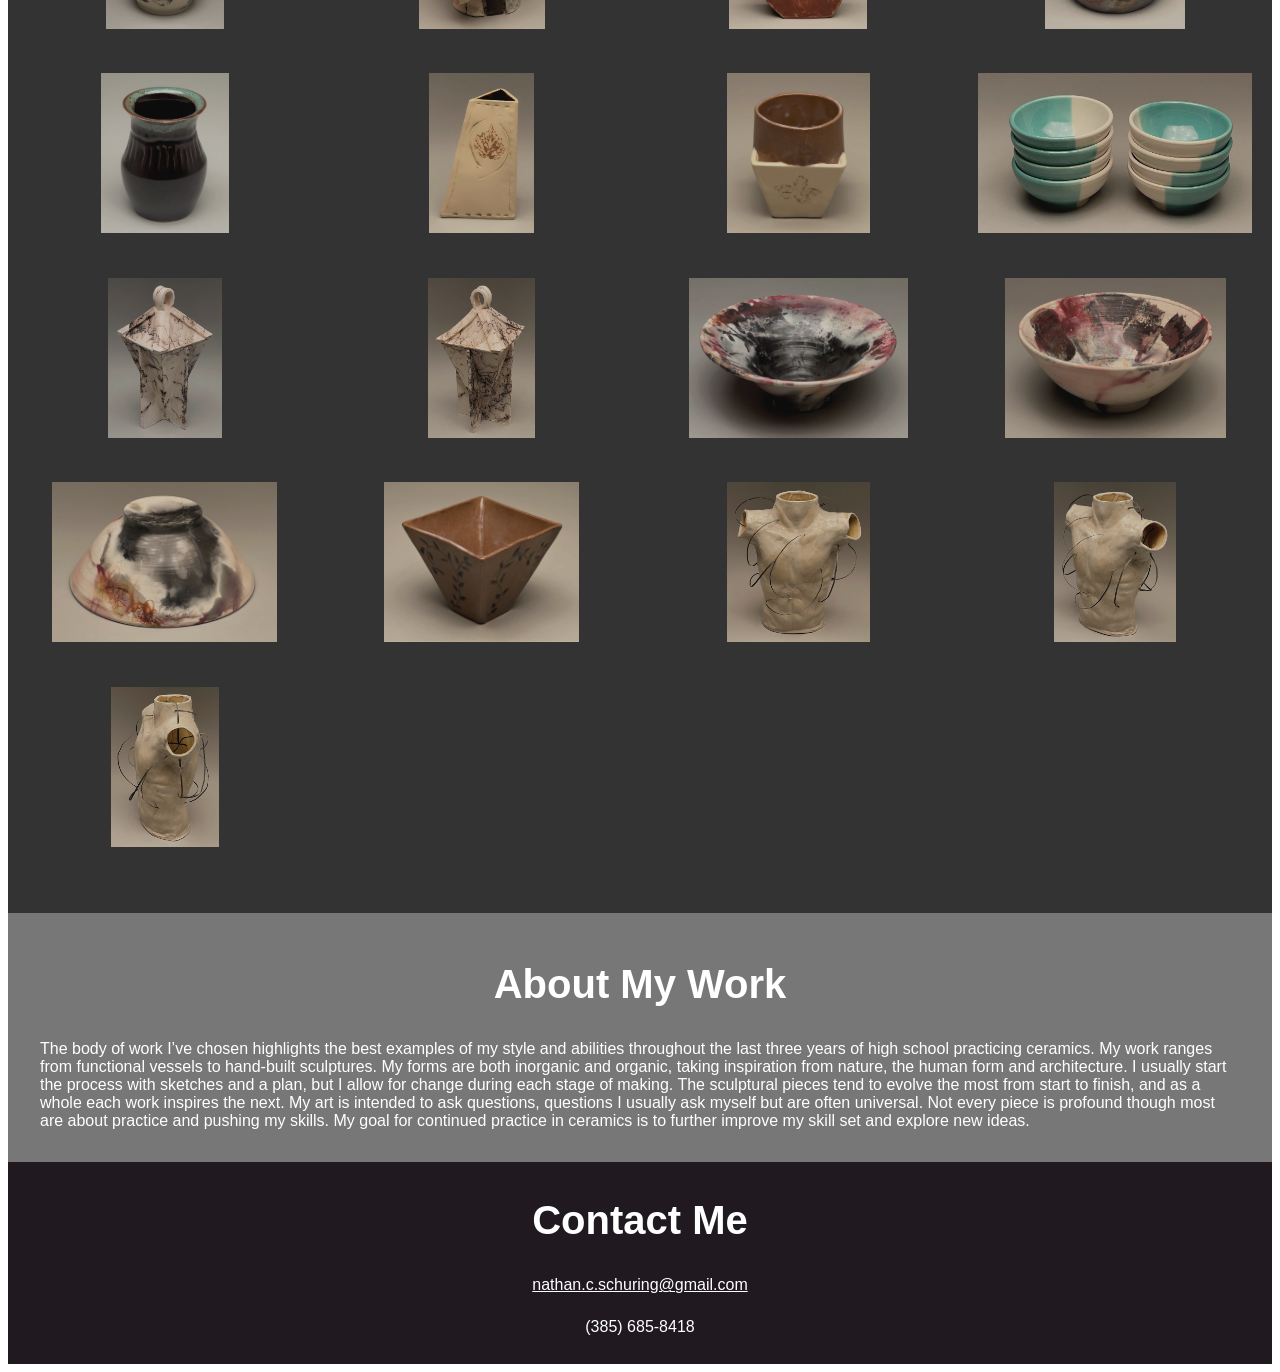
==== commit bac66fce: "corrected email again" ====
--- a/index.html
+++ b/index.html
@@ -408,7 +408,7 @@
     <h2>
       Contact Me
     </h2>
-    <a href="mailto:nathan.c.schuring@gmail.com">nate.c.schuring@gmail.com</a>
+    <a href="mailto:nathan.c.schuring@gmail.com">nathan.c.schuring@gmail.com</a>
     <p>(385) 685-8418</p>
   </section>
 
